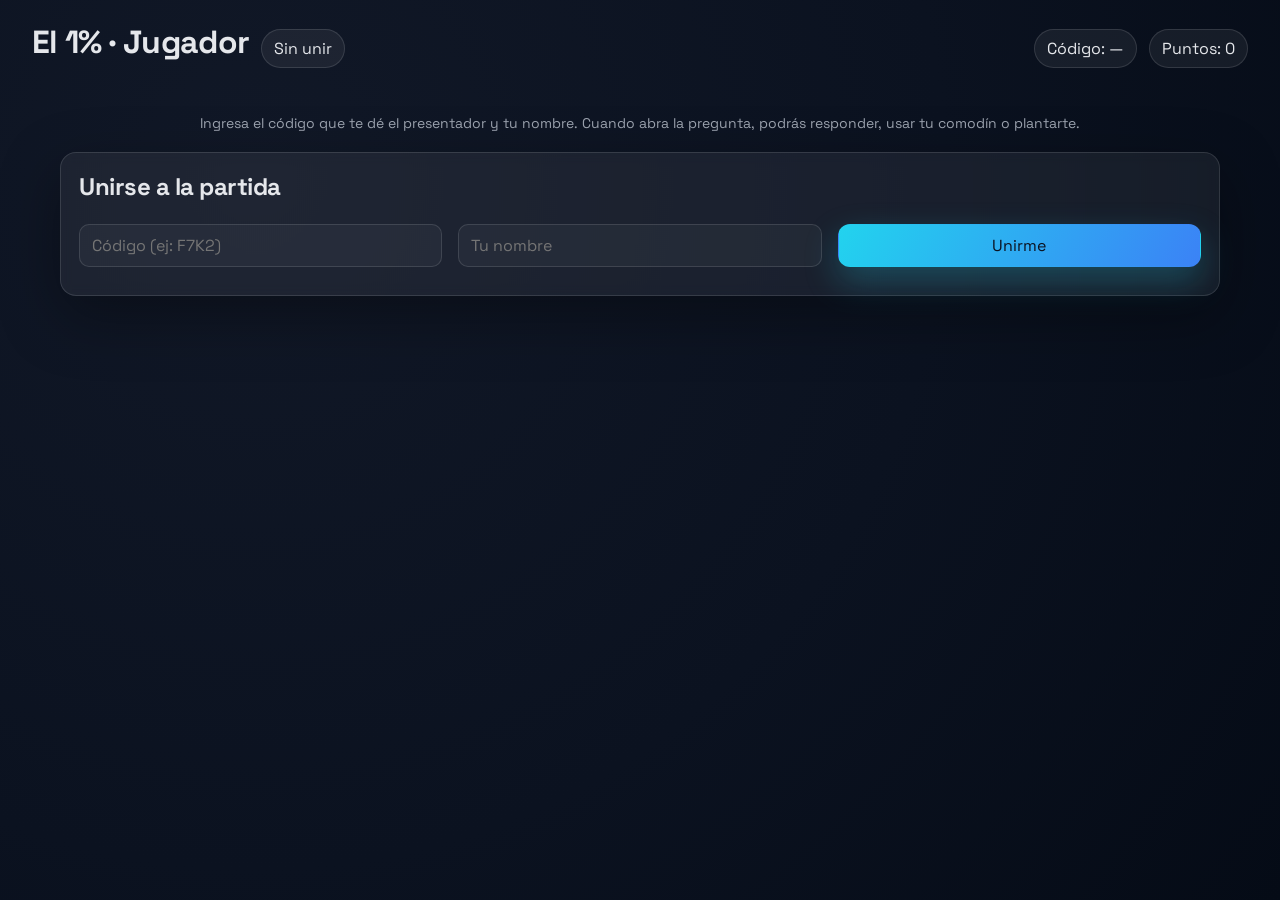
==== static/index.html @ 47c77f82 "Permite apuntar el % que suele acertar cada pregunta Nuevo campo usual_correct_percentage editable e" ====
<!DOCTYPE html>
<html lang="es">
<head>
  <meta charset="UTF-8">
  <meta name="viewport" content="width=device-width, initial-scale=1.0">
  <title>El 1% · Jugador</title>
  <link rel="preconnect" href="https://fonts.googleapis.com">
  <link rel="preconnect" href="https://fonts.gstatic.com" crossorigin>
  <link href="https://fonts.googleapis.com/css2?family=Space+Grotesk:wght@400;500;600;700&display=swap" rel="stylesheet">
  <link rel="stylesheet" href="/static/styles.css">
</head>
<body>
  <div id="overlay" class="overlay">
    <div class="overlay-content" id="overlayContent">
      <span class="icon" id="overlayIcon">✔</span>
      <h2 id="overlayTitle">Respuesta enviada</h2>
      <p id="overlaySub" class="hint" style="color:#cbd5e1;">Espera al final del tiempo</p>
    </div>
  </div>

  <header>
    <div class="flex">
      <h1>El 1% · Jugador</h1>
      <span class="pill" id="playerBadge">Sin unir</span>
    </div>
    <div class="flex">
      <span class="pill" id="codeBadge">Código: —</span>
      <span class="pill" id="scoreBadge">Puntos: 0</span>
      <button class="btn secondary" id="resetBtn" style="display:none;">Salir</button>
    </div>
  </header>

  <main class="layout">
    <div class="hero">
      <p class="hint">Ingresa el código que te dé el presentador y tu nombre. Cuando abra la pregunta, podrás responder, usar tu comodín o plantarte.</p>
    </div>

    <section id="joinSection" class="card">
      <div class="section-title">
        <h2>Unirse a la partida</h2>
      </div>
      <form id="joinForm" class="grid two">
        <input id="codeInput" class="input" placeholder="Código (ej: F7K2)" maxlength="8" required>
        <input id="nameInput" class="input" placeholder="Tu nombre" minlength="2" required>
        <button type="submit" class="btn">Unirme</button>
      </form>
      <div id="rosterSection" style="display:none;">
        <p class="hint">Elige tu nombre de la lista:</p>
        <input id="rosterSearchInput" class="input" placeholder="Busca tu nombre...">
        <div id="rosterList" style="max-height:260px; overflow-y:auto; display:grid; gap:8px; margin-top:10px;"></div>
      </div>
      <p class="hint" id="joinHint"></p>
    </section>

    <section id="gameSection" class="grid two" style="display:none;">
      <div class="card question" id="questionCard">
        <div class="section-title">
          <h2 id="questionTitle">Esperando pregunta…</h2>
          <div class="flex" style="gap:8px;">
            <button id="jokerBtn" class="btn secondary" style="padding:8px 12px;">Usar comodín</button>
            <span class="badge" id="phaseBadge">LOBBY</span>
          </div>
        </div>
        <div class="timer-bar" style="display:none;" id="timerBar">
          <div class="timer-fill" id="timerFill"></div>
        </div>
        <img id="questionImage" class="question-image-large" alt="" style="display:none;">
        <p id="questionText" class="hint">El presentador abrirá la siguiente pregunta.</p>
        <p id="usualCorrectHint" class="hint" style="display:none;"></p>
        <div id="optionsContainer" class="options-grid tight"></div>
        <div id="freeTextContainer" style="display:none; gap:10px;" class="form-row">
          <input id="freeTextInput" class="input" placeholder="Escribe tu respuesta">
          <button class="btn" type="button" id="sendTextBtn">Enviar</button>
        </div>
        <div class="status-row">
          <span class="badge" id="aliveBadge">Estado: —</span>
          <span class="badge" id="answerBadge">Respuesta: —</span>
        </div>
      </div>

      <div class="card">
        <div class="section-title">
          <h3>Acciones</h3>
        </div>
        <div class="grid" style="gap:10px;">
          <div class="form-row">
            <button class="btn secondary" id="cashoutKeepBtn" type="button">Plantarse (mantener)</button>
            <button class="btn secondary" id="cashoutBoostBtn" type="button">Plantarse x1.5</button>
          </div>
          <p class="hint" id="actionHint">Solo se puede responder cuando la pregunta está abierta.</p>
        </div>
      </div>
    </section>
  </main>

  <script>
    const overlay = document.getElementById('overlay');
    const overlayIcon = document.getElementById('overlayIcon');
    const overlayTitle = document.getElementById('overlayTitle');
    const overlaySub = document.getElementById('overlaySub');
    const joinForm = document.getElementById('joinForm');
    const joinSection = document.getElementById('joinSection');
    const gameSection = document.getElementById('gameSection');
    const questionTitle = document.getElementById('questionTitle');
    const questionText = document.getElementById('questionText');
    const usualCorrectHint = document.getElementById('usualCorrectHint');
    const questionImage = document.getElementById('questionImage');
    const optionsContainer = document.getElementById('optionsContainer');
    const freeTextContainer = document.getElementById('freeTextContainer');
    const freeTextInput = document.getElementById('freeTextInput');
    const sendTextBtn = document.getElementById('sendTextBtn');
    const phaseBadge = document.getElementById('phaseBadge');
    const aliveBadge = document.getElementById('aliveBadge');
    const answerBadge = document.getElementById('answerBadge');
    const codeBadge = document.getElementById('codeBadge');
    const scoreBadge = document.getElementById('scoreBadge');
    const playerBadge = document.getElementById('playerBadge');
    const jokerBtn = document.getElementById('jokerBtn');
    const joinHint = document.getElementById('joinHint');
    const actionHint = document.getElementById('actionHint');
    const timerBar = document.getElementById('timerBar');
    const timerFill = document.getElementById('timerFill');
    const resetBtn = document.getElementById('resetBtn');
    const questionCard = document.getElementById('questionCard');
    const cashoutKeepBtn = document.getElementById('cashoutKeepBtn');
    const cashoutBoostBtn = document.getElementById('cashoutBoostBtn');
    const codeInput = document.getElementById('codeInput');
    const nameInput = document.getElementById('nameInput');
    const rosterSection = document.getElementById('rosterSection');
    const rosterSearchInput = document.getElementById('rosterSearchInput');
    const rosterList = document.getElementById('rosterList');

    const urlParams = new URLSearchParams(window.location.search);
    const initialCodeParam = (urlParams.get('code') || '').toUpperCase();
    const initialNameParam = urlParams.get('name') || '';
    const initialRefParam = urlParams.get('ref') || '';

    const storage = {
      get() {
        return {
          gameId: localStorage.getItem('player_game_id'),
          playerToken: localStorage.getItem('player_token'),
          playerName: localStorage.getItem('player_name'),
          code: localStorage.getItem('player_code'),
        };
      },
      set({ gameId, playerToken, playerName, code }) {
        localStorage.setItem('player_game_id', gameId);
        localStorage.setItem('player_token', playerToken);
        localStorage.setItem('player_name', playerName);
        localStorage.setItem('player_code', code);
      },
      clear() {
        ['player_game_id', 'player_token', 'player_name', 'player_code'].forEach(k => localStorage.removeItem(k));
      }
    };

    let pollInterval = null;
    let lastState = null;
    let currentQuestionId = null;
    let freeTextDraft = '';
    let timerInterval = null;
    let timerEndsAt = null;
    let timerTotal = null;
    let autoSubmittedFor = null;
    let autoSubmitTimeout = null;

    function setStatus(text, color) {
      playerBadge.textContent = text;
      if (color) {
        playerBadge.style.background = color;
      }
    }

    function showOverlay(type, title, sub) {
      overlay.className = `overlay visible ${type}`;
      overlayIcon.textContent = type === 'danger' ? '✖' : '✔';
      overlayTitle.textContent = title;
      overlaySub.textContent = sub || '';
    }

    function hideOverlay() {
      overlay.className = 'overlay';
    }

    function showJoinForm() {
      joinSection.style.display = 'block';
      gameSection.style.display = 'none';
      resetBtn.style.display = 'none';
      setStatus('Sin unir', '');
      codeBadge.textContent = 'Código: —';
    }

    function showGame() {
      joinSection.style.display = 'none';
      gameSection.style.display = 'grid';
      resetBtn.style.display = 'inline-flex';
    }

    async function joinGame(code, name, externalRef) {
      try {
        joinHint.textContent = 'Conectando...';
        const res = await fetch('/api/games/join', {
          method: 'POST',
          headers: { 'Content-Type': 'application/json' },
          body: JSON.stringify({ code, player_name: name, external_ref: externalRef || undefined }),
        });
        if (!res.ok) {
          const err = await res.json().catch(() => ({}));
          throw new Error(err.detail || 'No se pudo unir');
        }
        const data = await res.json();
        storage.set({ gameId: data.game_id, playerToken: data.player_token, playerName: name, code: data.code });
        codeBadge.textContent = `Código: ${data.code}`;
        setStatus(`Jugador: ${name}`, 'var(--panel-strong)');
        startPolling();
        showGame();
        joinHint.textContent = '';
      } catch (e) {
        joinHint.textContent = e.message;
      }
    }

    let currentRoster = [];

    function setRosterMode(enabled) {
      rosterSection.style.display = enabled ? 'block' : 'none';
      nameInput.style.display = enabled ? 'none' : '';
      nameInput.required = !enabled;
    }

    function renderRosterList(query) {
      const normalized = query.trim().toLowerCase();
      const filtered = currentRoster.filter((entry) => entry.name.toLowerCase().includes(normalized));
      rosterList.innerHTML = '';
      if (filtered.length === 0) {
        rosterList.innerHTML = '<p class="hint">Nadie coincide con esa búsqueda.</p>';
        return;
      }
      filtered.forEach((entry) => {
        const btn = document.createElement('button');
        btn.type = 'button';
        btn.className = 'btn secondary';
        btn.style.width = '100%';
        btn.style.textAlign = 'left';
        btn.textContent = entry.name;
        btn.addEventListener('click', () => {
          const code = codeInput.value.trim().toUpperCase();
          joinGame(code, entry.name, entry.id);
        });
        rosterList.appendChild(btn);
      });
    }

    async function fetchRosterForCode(code) {
      if (!code || code.length < 3) {
        setRosterMode(false);
        return;
      }
      try {
        const res = await fetch(`/api/games/by-code/${encodeURIComponent(code)}/roster`);
        if (!res.ok) {
          setRosterMode(false);
          return;
        }
        const roster = await res.json();
        if (Array.isArray(roster) && roster.length > 0) {
          currentRoster = roster;
          setRosterMode(true);
          renderRosterList('');
        } else {
          setRosterMode(false);
        }
      } catch (_) {
        setRosterMode(false);
      }
    }

    rosterSearchInput?.addEventListener('input', (e) => renderRosterList(e.target.value));

    let rosterFetchTimeout = null;
    codeInput?.addEventListener('input', (e) => {
      const code = e.target.value.trim().toUpperCase();
      if (rosterFetchTimeout) clearTimeout(rosterFetchTimeout);
      rosterFetchTimeout = setTimeout(() => fetchRosterForCode(code), 400);
    });

    joinForm?.addEventListener('submit', (e) => {
      e.preventDefault();
      if (rosterSection.style.display === 'block') return; // se une pulsando su nombre en la lista
      const code = document.getElementById('codeInput').value.trim().toUpperCase();
      const name = document.getElementById('nameInput').value.trim();
      if (!code || !name) return;
      joinGame(code, name);
    });

    resetBtn.addEventListener('click', () => {
      const { gameId, playerToken } = storage.get();
      if (gameId && playerToken) {
        fetch(`/api/games/${gameId}/leave?player_token=${encodeURIComponent(playerToken)}`, { method: 'POST' }).catch(() => {});
      }
      storage.clear();
      lastState = null;
      currentQuestionId = null;
      freeTextDraft = '';
      if (pollInterval) clearInterval(pollInterval);
      showJoinForm();
      hideOverlay();
    });

    async function fetchState() {
      const { gameId, playerToken, playerName, code } = storage.get();
      if (!gameId || !playerToken) return;
      try {
        const res = await fetch(`/api/games/${gameId}/player/state?player_token=${encodeURIComponent(playerToken)}`);
        if (res.status === 401) {
          actionHint.textContent = 'Fuiste expulsado o tu sesión expiró. Vuelve a unirte.';
          storage.clear();
          showJoinForm();
          hideOverlay();
          return;
        }
        if (!res.ok) throw new Error('No se pudo actualizar estado');
        const state = await res.json();
        lastState = state;
        codeBadge.textContent = `Código: ${code || '—'}`;
        setStatus(`Jugador: ${playerName || '—'}`, 'var(--panel-strong)');
        renderState(state);
      } catch (e) {
        actionHint.textContent = e.message;
        questionCard.style.pointerEvents = 'auto';
        hideOverlay();
      }
    }

    function renderTimer(state) {
      if (timerInterval) clearInterval(timerInterval);
      timerInterval = null;
      timerEndsAt = null;
      timerTotal = null;
      if (autoSubmitTimeout) {
        clearTimeout(autoSubmitTimeout);
        autoSubmitTimeout = null;
      }

      const ms = state.answer_time_left_ms ?? 0;
      if (state.phase === 'answering' && ms > 0) {
        timerBar.style.display = 'block';
        timerTotal = state.current_question?.time_limit_seconds
          ? state.current_question.time_limit_seconds * 1000
          : ms;
        timerEndsAt = Date.now() + ms;
        // Programar autoenvío para preguntas de texto libre un poco antes de que termine
        if (
          state.current_question?.type === 'free_text' &&
          state.alive &&
          !state.has_answered &&
          state.can_answer
        ) {
          autoSubmitTimeout = setTimeout(() => {
            if (
              state.current_question &&
              autoSubmittedFor !== state.current_question.id &&
              state.alive &&
              !state.has_answered
            ) {
              autoSubmittedFor = state.current_question.id;
              submitAnswer(state.current_question.id, null, freeTextInput.value);
            }
          }, Math.max(0, ms - 100));
        }
        const update = () => {
          const remaining = Math.max(0, timerEndsAt - Date.now());
          const pct = Math.max(0, Math.min(100, (remaining / timerTotal) * 100));
          timerFill.style.width = pct + '%';
          if (
            remaining <= 0 &&
            timerInterval &&
            state.current_question?.type === 'free_text' &&
            state.alive &&
            !state.has_answered &&
            autoSubmittedFor !== state.current_question.id
          ) {
            autoSubmittedFor = state.current_question.id;
            submitAnswer(state.current_question.id, null, freeTextInput.value);
            clearInterval(timerInterval);
          }
          if (remaining <= 0 && timerInterval) clearInterval(timerInterval);
        };
        update();
        timerInterval = setInterval(update, 150);
      } else {
        timerBar.style.display = 'none';
      }
    }

    function renderState(state) {
      phaseBadge.textContent = state.phase.toUpperCase();
      scoreBadge.textContent = `Puntos: ${Math.round(state.score)}`;
      const aliveText = state.status === 'cashed_out'
        ? 'Plantado'
        : state.alive
        ? 'Sigues en juego'
        : 'Eliminado';
      aliveBadge.textContent = `Estado: ${aliveText}`;
      aliveBadge.className = 'badge ' + (state.status === 'cashed_out' ? 'success' : state.alive ? 'success' : 'danger');

      answerBadge.textContent = state.has_answered ? 'Respuesta enviada' : 'Sin responder';
      answerBadge.className = 'badge ' + (state.has_answered ? 'success' : '');

      renderTimer(state);

      const isCashOut = state.status === 'cashed_out';
      const cashoutKeepOpen = state.can_cashout_keep && state.status === 'alive';
      const cashoutBoostOpen = state.can_cashout_boost && state.status === 'alive';
      const cashoutWindowOpen = (cashoutKeepOpen || cashoutBoostOpen) && state.status === 'alive';

      if (state.phase === 'intermission') {
        currentQuestionId = null;
        questionTitle.textContent = 'Resumen de la ronda';
        questionText.textContent = '';
        usualCorrectHint.style.display = 'none';
        questionImage.style.display = 'none';
        optionsContainer.innerHTML = `
          <div class="stat-big">
            <div class="stat-big-number">${state.intermission_eliminated_count ?? 0}</div>
            <div class="stat-big-label">eliminados en esta ronda</div>
          </div>
        `;
        freeTextContainer.style.display = 'none';
        jokerBtn.disabled = true;
        questionCard.style.pointerEvents = 'auto';
        hideOverlay();
        actionHint.textContent = `Quedan ${state.intermission_alive_count ?? '—'} en juego. Espera a que el presentador abra la siguiente pregunta.`;
        return;
      }

      if (!state.current_question || cashoutWindowOpen) {
        questionTitle.textContent = cashoutWindowOpen ? '¿Te plantas?' : 'Esperando pregunta...';
        questionText.textContent = cashoutWindowOpen
          ? 'Plantarse está abierto. Elige si mantienes o x1.5 tus puntos.'
          : 'El presentador aún no ha abierto la ronda.';
        optionsContainer.innerHTML = '';
        usualCorrectHint.style.display = 'none';
        questionImage.style.display = 'none';
        freeTextContainer.style.display = 'none';
        jokerBtn.disabled = true;
        questionCard.style.pointerEvents = 'auto';
        if (cashoutWindowOpen) {
          hideOverlay();
          actionHint.textContent = 'Plantarse disponible. Selecciona mantener o x1.5.';
        } else {
          hideOverlay();
        }
        return;
      }

      const q = state.current_question;
      const isNewQuestion = q.id !== currentQuestionId;
      if (isNewQuestion) {
        currentQuestionId = q.id;
        freeTextDraft = '';
        autoSubmittedFor = null;
      }
      questionTitle.textContent = `Pregunta ${q.order}`;
      questionText.textContent = q.text;
      if (q.usual_correct_percentage != null) {
        usualCorrectHint.textContent = `Normalmente la acierta el ${q.usual_correct_percentage}% de la gente.`;
        usualCorrectHint.style.display = 'block';
      } else {
        usualCorrectHint.style.display = 'none';
      }
      if (q.image) {
        questionImage.src = q.image;
        questionImage.alt = q.text;
        questionImage.style.display = 'block';
      } else {
        questionImage.style.display = 'none';
      }
      if (isNewQuestion) {
        // Al título/badges de la cabecera de la tarjeta les sobra tanto
        // espacio con la barra de tiempo que, si se hace scroll hasta el
        // borde de la tarjeta entera, la pregunta en sí (imagen + texto)
        // se queda fuera de la pantalla en móvil. Se espera un frame para
        // que el navegador ya haya colocado la imagen/texto nuevos antes
        // de medir dónde hacer scroll.
        requestAnimationFrame(() => {
          (q.image ? questionImage : questionText).scrollIntoView({
            behavior: 'smooth',
            block: 'start',
          });
        });
      }

      const canAnswerNow = state.can_answer && !state.has_answered && state.alive && !isCashOut && !cashoutWindowOpen;
      const canUseJoker = state.can_answer && state.joker_available && !state.has_answered && state.alive && !isCashOut && !cashoutWindowOpen;
      jokerBtn.disabled = !canUseJoker;
      cashoutKeepBtn.style.display = 'inline-flex';
      cashoutBoostBtn.style.display = 'inline-flex';
      cashoutKeepBtn.disabled = false;
      cashoutBoostBtn.disabled = false;

      if (q.type === 'single_choice' && q.options) {
        freeTextContainer.style.display = 'none';
        optionsContainer.innerHTML = '';
        q.options.forEach(opt => {
          const card = document.createElement('button');
          card.type = 'button';
          card.className = 'option-card';
          card.disabled = !canAnswerNow;
          card.innerHTML = `
            ${opt.image ? `<img src="${opt.image}" alt="${opt.text || opt.id}">` : ''}
            <div style="display:flex;justify-content:space-between;align-items:center;gap:8px;">
              <div>
                <strong>${(opt.text || '').replace(/</g,'&lt;')}</strong>
                <div class="hint">Opción ${opt.id.toUpperCase()}</div>
              </div>
              <span class="badge">${opt.id.toUpperCase()}</span>
            </div>
          `;
          card.addEventListener('click', () => submitAnswer(q.id, opt.id, null));
          optionsContainer.appendChild(card);
        });
      } else {
        optionsContainer.innerHTML = '';
        freeTextContainer.style.display = 'flex';
        if (q.numeric_answer) {
          freeTextInput.setAttribute('inputmode', 'numeric');
          freeTextInput.setAttribute('pattern', '[0-9]*');
          freeTextInput.placeholder = 'Escribe un número';
        } else {
          freeTextInput.setAttribute('inputmode', 'text');
          freeTextInput.removeAttribute('pattern');
          freeTextInput.placeholder = 'Escribe tu respuesta';
        }
        if (isNewQuestion) {
          freeTextInput.value = '';
          freeTextDraft = '';
        } else if (freeTextDraft !== undefined && freeTextInput.value !== freeTextDraft) {
          freeTextInput.value = freeTextDraft;
        }
        freeTextInput.disabled = !canAnswerNow;
        sendTextBtn.disabled = !canAnswerNow;
        sendTextBtn.onclick = () => submitAnswer(q.id, null, freeTextInput.value);
      }

      if (!state.can_answer) {
        actionHint.textContent = 'Ventana cerrada. Espera la siguiente pregunta.';
      } else if (state.has_answered) {
        actionHint.textContent = 'Respuesta enviada. Espera resultados.';
      } else {
        actionHint.textContent = 'Pregunta abierta. Elige opción o usa tu comodín.';
      }

      if (state.status === 'cashed_out') {
        questionCard.style.pointerEvents = 'none';
        showOverlay('success', 'Te has plantado', `Puntos finales: ${Math.round(state.score)}`);
      } else if (!state.alive) {
        questionCard.style.pointerEvents = 'none';
        showOverlay('danger', 'Respuesta incorrecta', `Has sido eliminado. Puntos: ${Math.round(state.score)}`);
      } else if (state.phase === 'answering' && state.has_answered) {
        questionCard.style.pointerEvents = 'none';
        showOverlay('info', 'Respuesta enviada', 'Espera a que acabe el tiempo');
      } else if (state.phase === 'results') {
        questionCard.style.pointerEvents = 'none';
        if (state.alive) {
          const msg =
            state.last_answer_correct === true
              ? 'Has acertado'
              : state.last_answer_correct === null || state.last_answer_correct === undefined
              ? 'Comodín usado, sigues vivo'
              : 'Sigues vivo';
          showOverlay('success', '¡Sigues en juego!', msg);
        } else {
          showOverlay('danger', 'Respuesta incorrecta', `Has sido eliminado. Puntos: ${Math.round(state.score)}`);
        }
      } else {
        questionCard.style.pointerEvents = 'auto';
        hideOverlay();
      }
    }

    async function submitAnswer(questionId, optionId, text) {
      const { gameId, playerToken } = storage.get();
      if (!gameId || !playerToken) return;
      try {
        const res = await fetch(`/api/games/${gameId}/answer`, {
          method: 'POST',
          headers: { 'Content-Type': 'application/json' },
          body: JSON.stringify({
            player_token: playerToken,
            question_id: questionId,
            selected_option_id: optionId,
            text_answer: text,
          }),
        });
        if (!res.ok) {
          const err = await res.json().catch(() => ({}));
          throw new Error(err.detail || 'No se pudo enviar la respuesta');
        }
        freeTextDraft = '';
        fetchState();
      } catch (e) {
        actionHint.textContent = e.message;
      }
    }

    async function useJoker() {
      const { gameId, playerToken } = storage.get();
      if (!gameId || !playerToken || !lastState?.current_question) return;
      try {
        const res = await fetch(`/api/games/${gameId}/joker`, {
          method: 'POST',
          headers: { 'Content-Type': 'application/json' },
          body: JSON.stringify({
            player_token: playerToken,
            question_id: lastState.current_question.id,
          }),
        });
        if (!res.ok) {
          const err = await res.json().catch(() => ({}));
          throw new Error(err.detail || 'No se pudo usar el comodín');
        }
        fetchState();
      } catch (e) {
        actionHint.textContent = e.message;
      }
    }

    jokerBtn.addEventListener('click', useJoker);
    cashoutKeepBtn.addEventListener('click', () => cashOut(1, lastState));
    cashoutBoostBtn.addEventListener('click', () => cashOut(1.5, lastState));
    freeTextInput.addEventListener('input', (e) => {
      if (lastState?.current_question?.numeric_answer) {
        const digitsOnly = e.target.value.replace(/[^0-9]/g, '');
        if (digitsOnly !== e.target.value) e.target.value = digitsOnly;
      }
      freeTextDraft = e.target.value;
    });

    async function cashOut(multiplier, state) {
      const { gameId, playerToken } = storage.get();
      if (!gameId || !playerToken) return;
      const canKeep = state?.can_cashout_keep && state?.status === 'alive';
      const canBoost = state?.can_cashout_boost && state?.status === 'alive';
      if ((multiplier === 1 && !canKeep) || (multiplier > 1 && !canBoost)) {
        actionHint.textContent = 'No puedes plantarte en este momento';
        return;
      }
      try {
        const res = await fetch(`/api/games/${gameId}/cashout`, {
          method: 'POST',
          headers: { 'Content-Type': 'application/json' },
          body: JSON.stringify({ player_token: playerToken, multiplier }),
        });
        if (!res.ok) {
          const err = await res.json().catch(() => ({}));
          throw new Error(err.detail || 'No se pudo plantar');
        }
        await fetchState();
      } catch (e) {
        actionHint.textContent = e.message;
      }
    }

    function startPolling() {
      if (pollInterval) clearInterval(pollInterval);
      fetchState();
      pollInterval = setInterval(fetchState, 900);
    }

    // Refrescar al volver al foco (por ejemplo, cuando el presentador abre plantarse)
    document.addEventListener('visibilitychange', () => {
      if (!document.hidden) {
        fetchState();
      }
    });

    // Auto-rejoin if data exists
    const saved = storage.get();
    if (saved.gameId && saved.playerToken) {
      codeBadge.textContent = `Código: ${saved.code || '—'}`;
      setStatus(`Jugador: ${saved.playerName || '—'}`, 'var(--panel-strong)');
      showGame();
      startPolling();
    } else if (initialCodeParam && initialNameParam && initialRefParam) {
      // Enlace directo desde el hub de la competición: entra automáticamente
      // sin que el invitado tenga que teclear nada.
      document.getElementById('codeInput').value = initialCodeParam;
      document.getElementById('nameInput').value = initialNameParam;
      joinGame(initialCodeParam, initialNameParam, initialRefParam);
    } else {
      if (initialCodeParam) {
        document.getElementById('codeInput').value = initialCodeParam;
        fetchRosterForCode(initialCodeParam);
      }
      showJoinForm();
    }
  </script>
</body>
</html>
---- static/styles.css ----
:root {
  --bg: radial-gradient(circle at 20% 20%, #111827, #0b1220 55%, #050b16 100%);
  --panel: rgba(255, 255, 255, 0.06);
  --panel-strong: rgba(255, 255, 255, 0.12);
  --text: #e5e7eb;
  --muted: #9ca3af;
  --accent: #22d3ee;
  --accent-2: #f59e0b;
  --danger: #ef4444;
  --success: #22c55e;
  --shadow: 0 20px 60px rgba(0, 0, 0, 0.35);
  --radius: 16px;
  font-family: "Space Grotesk", "Manrope", system-ui, -apple-system, sans-serif;
}

*,
*::before,
*::after {
  box-sizing: border-box;
}

body {
  margin: 0;
  min-height: 100vh;
  color: var(--text);
  background: var(--bg);
  background-attachment: fixed;
}

a {
  color: var(--accent);
}

h1,
h2,
h3 {
  margin: 0 0 12px 0;
  letter-spacing: -0.02em;
}

p {
  margin: 0 0 10px 0;
  color: var(--muted);
}

button,
input,
select,
textarea {
  font: inherit;
}

header {
  padding: 22px 32px 10px;
  display: flex;
  align-items: center;
  justify-content: space-between;
  gap: 18px;
}

.pill {
  display: inline-flex;
  align-items: center;
  gap: 8px;
  padding: 8px 12px;
  background: var(--panel);
  border: 1px solid var(--panel-strong);
  border-radius: 999px;
  color: var(--text);
}

.layout {
  max-width: 1200px;
  margin: 0 auto;
  padding: 0 20px 40px;
}

.grid {
  display: grid;
  gap: 16px;
}

.grid.two {
  grid-template-columns: repeat(auto-fit, minmax(280px, 1fr));
}

.card {
  background: var(--panel);
  border: 1px solid var(--panel-strong);
  border-radius: var(--radius);
  padding: 18px;
  box-shadow: var(--shadow);
  backdrop-filter: blur(6px);
}

.card strong {
  color: #fff;
}

.section-title {
  display: flex;
  align-items: center;
  justify-content: space-between;
  gap: 10px;
  margin-bottom: 10px;
}

.form-row {
  display: flex;
  gap: 10px;
  flex-wrap: wrap;
  align-items: center;
}

.input {
  padding: 10px 12px;
  border-radius: 10px;
  border: 1px solid var(--panel-strong);
  background: rgba(255, 255, 255, 0.04);
  color: var(--text);
  min-width: 0;
}

.input:focus {
  outline: 2px solid var(--accent);
  border-color: var(--accent);
}

.btn {
  padding: 10px 14px;
  border-radius: 12px;
  border: 1px solid transparent;
  cursor: pointer;
  color: #0b1220;
  background: linear-gradient(120deg, var(--accent), #3b82f6);
  transition: transform 0.08s ease, box-shadow 0.12s ease, opacity 0.1s ease;
  box-shadow: 0 14px 34px rgba(34, 211, 238, 0.25);
}

.btn.secondary {
  background: none;
  color: var(--text);
  border-color: var(--panel-strong);
  box-shadow: none;
}

.btn.danger {
  background: linear-gradient(120deg, #ef4444, #f97316);
  color: #0b1220;
}

.btn:disabled {
  opacity: 0.6;
  cursor: not-allowed;
  transform: none;
  box-shadow: none;
}

.btn:not(:disabled):active {
  transform: translateY(1px);
}

.question {
  display: grid;
  gap: 12px;
}

.question img {
  width: 100%;
  border-radius: 12px;
  border: 1px solid var(--panel-strong);
  background: #0f172a;
}

.options-grid {
  display: grid;
  gap: 12px;
  grid-template-columns: repeat(auto-fit, minmax(180px, 1fr));
}

.options-grid.tight {
  grid-template-columns: repeat(auto-fit, minmax(140px, 1fr));
}

.option-card {
  border-radius: 12px;
  border: 1px solid var(--panel-strong);
  background: rgba(255, 255, 255, 0.04);
  padding: 10px;
  display: grid;
  gap: 8px;
  cursor: pointer;
  transition: transform 0.12s ease, border-color 0.12s ease, background 0.12s ease;
}

.option-card:hover {
  transform: translateY(-1px);
  border-color: var(--accent);
}

.option-card.selected {
  border-color: var(--accent);
  background: rgba(34, 211, 238, 0.08);
}

.option-card img {
  width: 100%;
  aspect-ratio: 1/1;
  object-fit: cover;
  border-radius: 10px;
  border: 1px solid var(--panel-strong);
}

.status-row {
  display: flex;
  flex-wrap: wrap;
  gap: 10px;
  align-items: center;
}

.badge {
  display: inline-flex;
  align-items: center;
  gap: 6px;
  padding: 6px 10px;
  border-radius: 999px;
  border: 1px solid var(--panel-strong);
  background: rgba(255, 255, 255, 0.04);
  color: var(--text);
}

.badge.success {
  color: #0f172a;
  background: #34d399;
  border-color: #22c55e;
}

.badge.danger {
  color: #0f172a;
  background: #fb7185;
  border-color: #f43f5e;
}

.badge.info {
  color: #0f172a;
  background: #38bdf8;
  border-color: #0ea5e9;
}

.badge.cashout {
  color: #0f172a;
  background: #f59e0b;
  border-color: #d97706;
}

.table {
  width: 100%;
  border-collapse: collapse;
  color: var(--text);
}

.table th,
.table td {
  padding: 10px;
  border-bottom: 1px solid var(--panel-strong);
  text-align: left;
}

.table th {
  color: var(--muted);
  font-weight: 600;
}

.hint {
  color: var(--muted);
  font-size: 14px;
}

.hero {
  text-align: center;
  padding: 30px 0 10px;
}

.question-image-large {
  max-height: 380px;
  object-fit: contain;
}

.flex {
  display: flex;
  gap: 12px;
  align-items: center;
  flex-wrap: wrap;
}

.timer-bar {
  position: relative;
  height: 8px;
  background: var(--panel-strong);
  border-radius: 999px;
  overflow: hidden;
}

.timer-bar-big {
  height: 14px;
}

.timer-fill {
  position: absolute;
  inset: 0;
  background: linear-gradient(90deg, #22d3ee, #3b82f6);
  width: 100%;
  transform-origin: left;
  transition: width 0.25s linear;
}

.timer-big {
  font-size: 26px;
  font-weight: 700;
}

.overlay {
  position: fixed;
  inset: 0;
  background: rgba(0, 0, 0, 0.78);
  display: none;
  align-items: center;
  justify-content: center;
  z-index: 10;
  color: #e5e7eb;
  text-align: center;
  padding: 20px;
}

.overlay.visible {
  display: flex;
}

.overlay-content {
  background: rgba(255, 255, 255, 0.06);
  border: 1px solid var(--panel-strong);
  padding: 30px 24px;
  border-radius: 16px;
  box-shadow: var(--shadow);
}

.overlay .icon {
  font-size: 64px;
  display: block;
  margin-bottom: 12px;
}

.stat-big {
  display: flex;
  flex-direction: column;
  align-items: center;
  justify-content: center;
  min-height: 56vh;
  text-align: center;
  padding: 24px 0;
}

.stat-big .stat-big-number {
  font-size: clamp(140px, 38vw, 440px);
  font-weight: 800;
  line-height: 1;
  color: #ef4444;
}

.stat-big .stat-big-label {
  color: var(--muted);
  font-size: clamp(18px, 3vw, 30px);
  margin-top: 16px;
  text-transform: uppercase;
  letter-spacing: 0.05em;
}

.overlay.success .icon {
  color: #22c55e;
}

.overlay.danger .icon {
  color: #ef4444;
}

.overlay.info .icon {
  color: #22d3ee;
}

@media (max-width: 720px) {
  header {
    flex-direction: column;
    align-items: flex-start;
  }

  .options-grid {
    grid-template-columns: repeat(2, minmax(0, 1fr));
    gap: 10px;
  }

  .option-card {
    padding: 8px;
  }

  .question-image-large {
    max-height: 260px;
  }
}
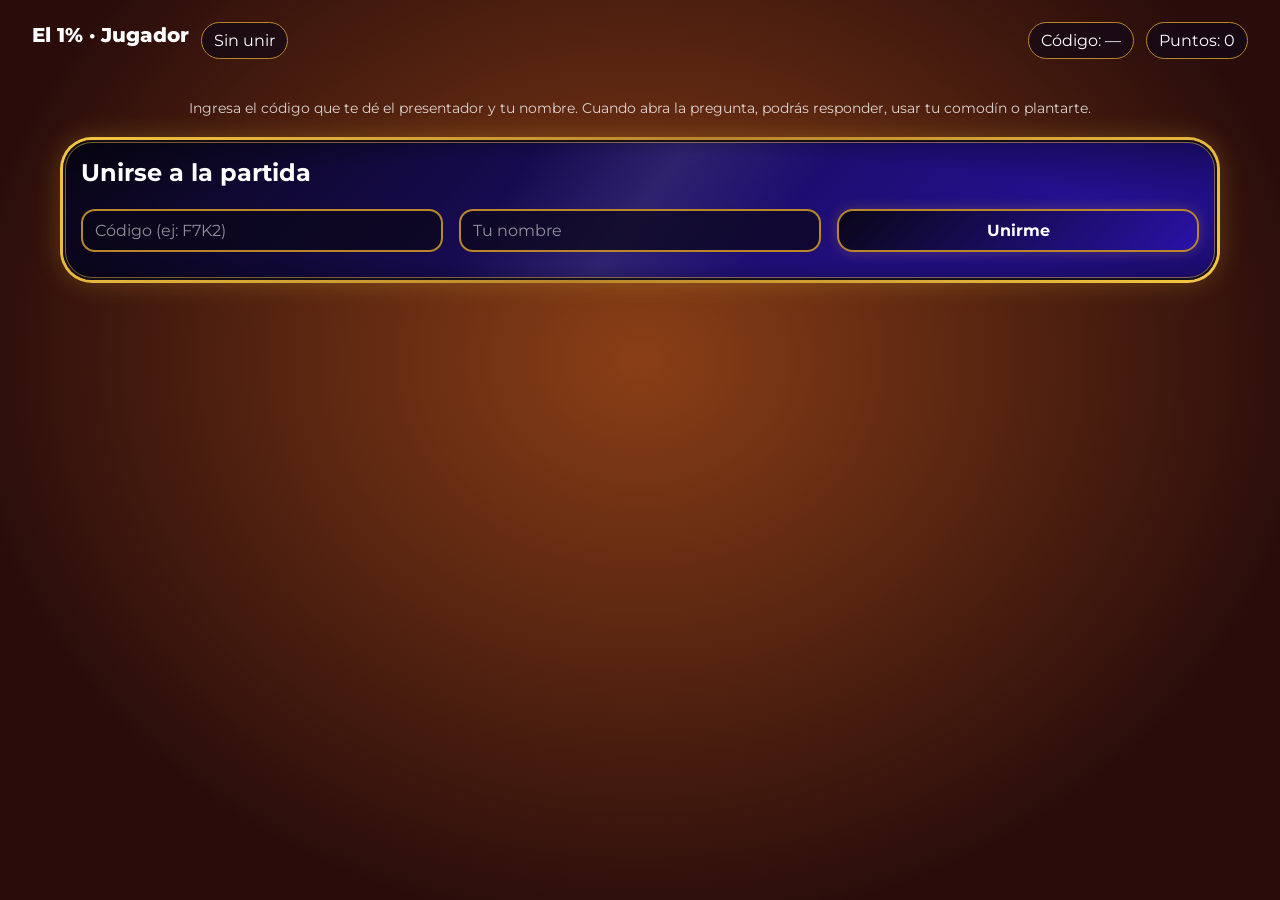
==== commit 9600df74: "Estética de "El 1%" para el móvil del jugador y la pantalla grande Nueva hoja theme-1porciento.css (" ====
--- a/static/index.html
+++ b/static/index.html
@@ -6,10 +6,11 @@
   <title>El 1% · Jugador</title>
   <link rel="preconnect" href="https://fonts.googleapis.com">
   <link rel="preconnect" href="https://fonts.gstatic.com" crossorigin>
-  <link href="https://fonts.googleapis.com/css2?family=Space+Grotesk:wght@400;500;600;700&display=swap" rel="stylesheet">
+  <link href="https://fonts.googleapis.com/css2?family=Montserrat:wght@500;600;700;800&display=swap" rel="stylesheet">
   <link rel="stylesheet" href="/static/styles.css">
+  <link rel="stylesheet" href="/static/theme-1porciento.css">
 </head>
-<body>
+<body class="theme-1p">
   <div id="overlay" class="overlay">
     <div class="overlay-content" id="overlayContent">
       <span class="icon" id="overlayIcon">✔</span>
@@ -53,20 +54,21 @@
     </section>
 
     <section id="gameSection" class="grid two" style="display:none;">
-      <div class="card question" id="questionCard">
-        <div class="section-title">
-          <h2 id="questionTitle">Esperando pregunta…</h2>
-          <div class="flex" style="gap:8px;">
-            <button id="jokerBtn" class="btn secondary" style="padding:8px 12px;">Usar comodín</button>
-            <span class="badge" id="phaseBadge">LOBBY</span>
+      <div class="question-stage" id="questionCard">
+        <div class="stage-top">
+          <div class="timer-medal" style="display:none;" id="timerBar">
+            <div class="timer-fill" id="timerFill"></div>
+            <div class="timer-medal-label"><span>1%</span></div>
           </div>
+          <button id="jokerBtn" class="btn secondary" style="padding:8px 12px;">Usar comodín</button>
+          <span class="badge" id="phaseBadge">LOBBY</span>
         </div>
-        <div class="timer-bar" style="display:none;" id="timerBar">
-          <div class="timer-fill" id="timerFill"></div>
+        <div class="panel question-panel">
+          <h2 id="questionTitle" class="question-label">Esperando pregunta…</h2>
+          <p id="questionText" class="hint">El presentador abrirá la siguiente pregunta.</p>
+          <p id="usualCorrectHint" class="hint" style="display:none;"></p>
         </div>
         <img id="questionImage" class="question-image-large" alt="" style="display:none;">
-        <p id="questionText" class="hint">El presentador abrirá la siguiente pregunta.</p>
-        <p id="usualCorrectHint" class="hint" style="display:none;"></p>
         <div id="optionsContainer" class="options-grid tight"></div>
         <div id="freeTextContainer" style="display:none; gap:10px;" class="form-row">
           <input id="freeTextInput" class="input" placeholder="Escribe tu respuesta">
@@ -88,11 +90,13 @@
             <button class="btn secondary" id="cashoutBoostBtn" type="button">Plantarse x1.5</button>
           </div>
           <p class="hint" id="actionHint">Solo se puede responder cuando la pregunta está abierta.</p>
+          <p class="hint" id="preloadHint" style="display:none;"></p>
         </div>
       </div>
     </section>
   </main>
 
+  <script src="/static/image-preload.js"></script>
   <script>
     const overlay = document.getElementById('overlay');
     const overlayIcon = document.getElementById('overlayIcon');
@@ -184,6 +188,7 @@
     }
 
     function showJoinForm() {
+      delete document.body.dataset.phase;
       joinSection.style.display = 'block';
       gameSection.style.display = 'none';
       resetBtn.style.display = 'none';
@@ -195,6 +200,13 @@
       joinSection.style.display = 'none';
       gameSection.style.display = 'grid';
       resetBtn.style.display = 'inline-flex';
+      const preloadHint = document.getElementById('preloadHint');
+      ImagePreloader.preloadAll((done, total) => {
+        if (!total) return;
+        preloadHint.style.display = 'block';
+        preloadHint.textContent =
+          done < total ? `Descargando imágenes del juego… ${done}/${total}` : 'Imágenes del juego listas ✔';
+      });
     }
 
     async function joinGame(code, name, externalRef) {
@@ -373,6 +385,7 @@
           const remaining = Math.max(0, timerEndsAt - Date.now());
           const pct = Math.max(0, Math.min(100, (remaining / timerTotal) * 100));
           timerFill.style.width = pct + '%';
+          timerBar.style.setProperty('--pct', pct);
           if (
             remaining <= 0 &&
             timerInterval &&
@@ -395,6 +408,7 @@
     }
 
     function renderState(state) {
+      document.body.dataset.phase = state.phase;
       phaseBadge.textContent = state.phase.toUpperCase();
       scoreBadge.textContent = `Puntos: ${Math.round(state.score)}`;
       const aliveText = state.status === 'cashed_out'
@@ -471,7 +485,7 @@
         usualCorrectHint.style.display = 'none';
       }
       if (q.image) {
-        questionImage.src = q.image;
+        questionImage.src = ImagePreloader.src(q.image);
         questionImage.alt = q.text;
         questionImage.style.display = 'block';
       } else {
@@ -507,16 +521,12 @@
           const card = document.createElement('button');
           card.type = 'button';
           card.className = 'option-card';
+          if (state.has_answered && state.last_answer === opt.id) card.classList.add('selected');
           card.disabled = !canAnswerNow;
           card.innerHTML = `
-            ${opt.image ? `<img src="${opt.image}" alt="${opt.text || opt.id}">` : ''}
-            <div style="display:flex;justify-content:space-between;align-items:center;gap:8px;">
-              <div>
-                <strong>${(opt.text || '').replace(/</g,'&lt;')}</strong>
-                <div class="hint">Opción ${opt.id.toUpperCase()}</div>
-              </div>
-              <span class="badge">${opt.id.toUpperCase()}</span>
-            </div>
+            <span class="opt-letter">${opt.id.toUpperCase()}</span>
+            ${opt.image ? `<img src="${ImagePreloader.src(opt.image)}" alt="${opt.text || opt.id}">` : ''}
+            ${opt.text ? `<span class="opt-text">${opt.text.replace(/</g,'&lt;')}</span>` : ''}
           `;
           card.addEventListener('click', () => submitAnswer(q.id, opt.id, null));
           optionsContainer.appendChild(card);
--- a/static/theme-1porciento.css
+++ b/static/theme-1porciento.css
@@ -0,0 +1,530 @@
+/* Estética "El 1%" (Antena 3) para jugador y pantalla grande.
+   Solo capa visual: se carga después de styles.css y todo va bajo
+   body.theme-1p, así el admin y el presentador no cambian. */
+
+:root {
+  --bg-center: #8a3f16;
+  --bg-edge: #2a0d0b;
+  --light-streak: #ffb020;
+  --panel-indigo: #2a12a8;
+  --panel-dark: #0a0618;
+  --gold-light: #f5c842;
+  --gold-dark: #b8862b;
+  --text-1p: #ffffff;
+  --badge-letter: #14106b;
+  --stage-blue: #00a8ff;
+  --radius-1p: 32px;
+}
+
+/* ---------- Base ---------- */
+
+html:has(> body.theme-1p) {
+  background: var(--bg-edge);
+}
+
+body.theme-1p {
+  min-height: 100vh;
+  font-family: "Montserrat", "Gotham", system-ui, sans-serif;
+  color: var(--text-1p);
+  background: radial-gradient(ellipse at 50% 40vh, var(--bg-center) 0%, var(--bg-edge) 75vh) no-repeat var(--bg-edge);
+}
+
+.theme-1p header h1 {
+  font-size: 20px;
+  font-weight: 800;
+}
+
+/* Líneas de luz ámbar + filas de puntos grandes y brillantes en el centro */
+body.theme-1p::before,
+body.theme-1p::after {
+  content: "";
+  position: fixed;
+  inset: 0;
+  z-index: -1;
+  pointer-events: none;
+}
+
+body.theme-1p::before {
+  background:
+    radial-gradient(circle, rgba(255, 176, 32, 0.9) 0 2.4px, transparent 3.2px) 0 23px / 26px 47px,
+    repeating-linear-gradient(to bottom, transparent 0 46px, rgba(255, 176, 32, 0.18) 46px 47px);
+  -webkit-mask-image: radial-gradient(ellipse 60% 55% at 50% 50%, #000 0%, rgba(0, 0, 0, 0.35) 55%, transparent 85%);
+  mask-image: radial-gradient(ellipse 60% 55% at 50% 50%, #000 0%, rgba(0, 0, 0, 0.35) 55%, transparent 85%);
+}
+
+body.theme-1p::after {
+  background: radial-gradient(circle, rgba(255, 176, 32, 0.4) 0 1px, transparent 1.6px) 0 23px / 18px 47px;
+  -webkit-mask-image: radial-gradient(ellipse at 50% 50%, transparent 30%, #000 80%);
+  mask-image: radial-gradient(ellipse at 50% 50%, transparent 30%, #000 80%);
+}
+
+.theme-1p h1,
+.theme-1p h2,
+.theme-1p h3,
+.theme-1p strong {
+  color: var(--text-1p);
+  letter-spacing: 0;
+}
+
+.theme-1p p,
+.theme-1p .hint {
+  color: rgba(255, 255, 255, 0.8);
+}
+
+.theme-1p a {
+  color: var(--text-1p);
+}
+
+/* ---------- Panel reutilizable ---------- */
+
+.theme-1p .panel,
+.theme-1p .card,
+.theme-1p .option-card,
+.theme-1p .question-image-large,
+.theme-1p .overlay-content {
+  position: relative;
+  color: var(--text-1p);
+  border: 3px solid transparent;
+  border-radius: var(--radius-1p);
+  background:
+    radial-gradient(ellipse at 50% 50%, transparent 55%, rgba(0, 0, 0, 0.45) 100%) padding-box,
+    linear-gradient(125deg, transparent 38%, rgba(255, 255, 255, 0.09) 50%, transparent 62%) padding-box,
+    linear-gradient(135deg, var(--panel-dark) 0%, var(--panel-indigo) 100%) padding-box,
+    linear-gradient(135deg, var(--gold-light), var(--gold-dark) 50%, var(--gold-light)) border-box;
+  box-shadow:
+    inset 0 0 0 2px rgba(10, 6, 24, 0.9),
+    inset 0 0 0 3px rgba(245, 200, 66, 0.45),
+    0 0 26px rgba(245, 200, 66, 0.22);
+  backdrop-filter: none;
+}
+
+/* ---------- Controles ---------- */
+
+.theme-1p .btn {
+  color: var(--text-1p);
+  font-weight: 700;
+  border: 2px solid var(--gold-dark);
+  border-radius: 16px;
+  background: linear-gradient(135deg, var(--panel-dark), var(--panel-indigo));
+  box-shadow: 0 0 14px rgba(245, 200, 66, 0.2);
+}
+
+.theme-1p .btn.secondary {
+  background: rgba(10, 6, 24, 0.55);
+  box-shadow: none;
+}
+
+.theme-1p .btn:not(:disabled):hover {
+  border-color: var(--gold-light);
+  box-shadow: 0 0 18px rgba(245, 200, 66, 0.4);
+}
+
+.theme-1p .input {
+  color: var(--text-1p);
+  background: rgba(10, 6, 24, 0.7);
+  border: 2px solid var(--gold-dark);
+  border-radius: 14px;
+}
+
+.theme-1p .input::placeholder {
+  color: rgba(255, 255, 255, 0.55);
+}
+
+.theme-1p .input:focus {
+  outline: none;
+  border-color: var(--gold-light);
+}
+
+.theme-1p .pill,
+.theme-1p .badge {
+  color: var(--text-1p);
+  background: rgba(10, 6, 24, 0.6);
+  border: 1px solid var(--gold-dark);
+}
+
+.theme-1p .badge.success { background: #0b6b47; }
+.theme-1p .badge.danger { background: #7a1c1c; }
+.theme-1p .badge.info { background: #0b4f78; }
+.theme-1p .badge.cashout { background: #6b4a0b; }
+.theme-1p .badge.success,
+.theme-1p .badge.danger,
+.theme-1p .badge.info,
+.theme-1p .badge.cashout {
+  color: var(--text-1p);
+  border-color: var(--gold-dark);
+}
+
+/* ---------- Pregunta ---------- */
+
+.theme-1p .question-panel {
+  width: 100%;
+  padding: clamp(16px, 2.4vw, 34px) clamp(18px, 3vw, 48px);
+  text-align: center;
+}
+
+.theme-1p .question-panel h2,
+.theme-1p .question-panel #questionText {
+  margin: 0;
+  color: var(--text-1p);
+  font-weight: 700;
+}
+
+.theme-1p .question-panel .question-label {
+  display: block;
+  margin-bottom: 6px;
+  font-size: clamp(12px, 1.2vw, 16px);
+  font-weight: 600;
+  text-transform: uppercase;
+  letter-spacing: 0.08em;
+  color: rgba(255, 255, 255, 0.7);
+}
+
+.theme-1p .question-panel #usualCorrectHint {
+  margin: 10px 0 0;
+  font-size: 14px;
+}
+
+/* Imágenes en su tamaño original (sin recortar ni ampliar), dentro del marco */
+.theme-1p .question-image-large {
+  display: block;
+  width: auto;
+  max-width: 100%;
+  height: auto;
+  max-height: none;
+  margin: 0 auto;
+  padding: 10px;
+  object-fit: contain;
+}
+
+.theme-1p .option-card img {
+  display: block;
+  width: auto;
+  max-width: 100%;
+  height: auto;
+  aspect-ratio: auto;
+  object-fit: contain;
+  margin: 0 auto;
+  border: none;
+  border-radius: 14px;
+  background: none;
+}
+
+/* ---------- Opciones ---------- */
+
+.theme-1p .options-grid {
+  position: relative;
+  display: grid;
+  grid-template-columns: repeat(2, minmax(0, 1fr));
+  gap: 18px 14px;
+  padding-top: 14px;
+}
+
+/* Resplandor dorado detrás de la cuadrícula */
+.theme-1p .options-grid:not(:empty)::before {
+  content: "";
+  position: absolute;
+  inset: -12% -6%;
+  z-index: -1;
+  background: radial-gradient(closest-side, rgba(245, 200, 66, 0.3), transparent);
+  pointer-events: none;
+}
+
+.theme-1p .option-card {
+  display: grid;
+  gap: 10px;
+  align-content: center;
+  justify-items: center;
+  min-height: clamp(64px, 9vw, 130px);
+  padding: clamp(14px, 1.8vw, 26px) clamp(16px, 2vw, 30px);
+  font: inherit;
+  text-align: center;
+  cursor: default;
+  transition: box-shadow 0.15s ease, filter 0.2s ease, opacity 0.2s ease;
+}
+
+button.option-card:not(:disabled) {
+  cursor: pointer;
+}
+
+.theme-1p .option-card .opt-text {
+  color: var(--text-1p);
+  font-weight: 700;
+  text-transform: uppercase;
+  line-height: 1.15;
+}
+
+.theme-1p .option-card .opt-letter {
+  position: absolute;
+  top: -14px;
+  left: -14px;
+  display: grid;
+  place-items: center;
+  width: clamp(34px, 3.4vw, 50px);
+  height: clamp(34px, 3.4vw, 50px);
+  border-radius: 10px;
+  background: linear-gradient(145deg, var(--gold-light), var(--gold-dark));
+  color: var(--badge-letter);
+  font-weight: 800;
+  font-size: clamp(17px, 1.8vw, 26px);
+  box-shadow: 0 0 10px rgba(245, 200, 66, 0.35);
+}
+
+/* Estados */
+.theme-1p button.option-card:not(:disabled):hover,
+.theme-1p .option-card.selected {
+  background:
+    radial-gradient(ellipse at 50% 50%, transparent 55%, rgba(0, 0, 0, 0.4) 100%) padding-box,
+    linear-gradient(125deg, transparent 38%, rgba(255, 255, 255, 0.12) 50%, transparent 62%) padding-box,
+    linear-gradient(135deg, var(--panel-dark) 0%, var(--panel-indigo) 100%) padding-box,
+    linear-gradient(135deg, #fff1b8, var(--gold-light) 50%, #fff1b8) border-box;
+  box-shadow:
+    inset 0 0 0 2px rgba(10, 6, 24, 0.9),
+    0 0 34px rgba(245, 200, 66, 0.6);
+  transform: none;
+}
+
+.theme-1p .option-card.is-correct {
+  background:
+    linear-gradient(125deg, transparent 38%, rgba(255, 255, 255, 0.12) 50%, transparent 62%) padding-box,
+    linear-gradient(135deg, #04402c 0%, #0f9e6a 100%) padding-box,
+    linear-gradient(135deg, var(--gold-light), var(--gold-dark) 50%, var(--gold-light)) border-box;
+  box-shadow: inset 0 0 0 2px rgba(10, 6, 24, 0.6), 0 0 34px rgba(15, 158, 106, 0.55);
+}
+
+.theme-1p .option-card.is-wrong {
+  filter: grayscale(0.85) brightness(0.55);
+  opacity: 0.75;
+}
+
+/* ---------- Temporizador: medallón dorado ---------- */
+
+.theme-1p .timer-medal {
+  position: fixed;
+  left: clamp(12px, 2vw, 32px);
+  bottom: clamp(12px, 2vw, 32px);
+  z-index: 5;
+  width: clamp(76px, 9vw, 140px);
+  height: clamp(76px, 9vw, 140px);
+  border-radius: 50%;
+  background: linear-gradient(145deg, var(--gold-light), var(--gold-dark) 55%, var(--gold-light));
+  box-shadow: 0 0 26px rgba(245, 200, 66, 0.35);
+  overflow: visible;
+}
+
+/* El JS pone --pct (tiempo restante en %): el anillo blanco se vacía */
+.theme-1p .timer-medal .timer-fill {
+  position: absolute;
+  inset: 6%;
+  width: auto !important;
+  border-radius: 50%;
+  background: conic-gradient(#ffffff calc(var(--pct, 100) * 1%), rgba(10, 6, 24, 0.55) 0);
+  transition: none;
+}
+
+.theme-1p .timer-medal .timer-medal-label {
+  position: absolute;
+  inset: 16%;
+  display: grid;
+  place-items: center;
+  border-radius: 50%;
+  background: radial-gradient(circle at 40% 35%, var(--panel-indigo), var(--panel-dark));
+  box-shadow: inset 0 0 0 2px var(--gold-dark);
+  font-weight: 800;
+  font-size: clamp(20px, 2.6vw, 40px);
+}
+
+.theme-1p .timer-medal .timer-medal-label span {
+  background: linear-gradient(180deg, #fff3c4 0%, var(--gold-light) 45%, var(--gold-dark) 100%);
+  -webkit-background-clip: text;
+  background-clip: text;
+  color: transparent;
+}
+
+/* ---------- Resumen de ronda / overlay ---------- */
+
+.theme-1p .options-grid .stat-big {
+  grid-column: 1 / -1;
+}
+
+.theme-1p .stat-big .stat-big-number {
+  color: var(--text-1p);
+}
+
+.theme-1p .stat-big .stat-big-label {
+  color: rgba(255, 255, 255, 0.8);
+}
+
+.theme-1p .overlay {
+  background: rgba(20, 6, 4, 0.82);
+}
+
+.theme-1p .overlay .icon,
+.theme-1p .overlay.success .icon,
+.theme-1p .overlay.danger .icon,
+.theme-1p .overlay.info .icon {
+  color: var(--text-1p);
+}
+
+.theme-1p .overlay.success .overlay-content {
+  background:
+    linear-gradient(135deg, #04402c 0%, #0f9e6a 100%) padding-box,
+    linear-gradient(135deg, var(--gold-light), var(--gold-dark) 50%, var(--gold-light)) border-box;
+}
+
+.theme-1p .overlay.danger .overlay-content {
+  filter: saturate(0.6);
+}
+
+/* ---------- Jugador (index.html) ---------- */
+
+.theme-1p .question-stage {
+  display: grid;
+  gap: 16px;
+}
+
+.theme-1p .question-stage .stage-top {
+  display: flex;
+  align-items: center;
+  justify-content: space-between;
+  min-height: 64px;
+}
+
+/* En el móvil el medallón va en la cabecera de la pregunta: flotando
+   taparía opciones al hacer scroll */
+.theme-1p .question-stage .timer-medal {
+  position: relative;
+  left: auto;
+  bottom: auto;
+  width: 64px;
+  height: 64px;
+  margin-right: auto;
+}
+
+.theme-1p .question-stage .timer-medal .timer-medal-label {
+  font-size: 17px;
+}
+
+/* Datos técnicos que no aportan al jugador */
+.theme-1p #phaseBadge {
+  display: none;
+}
+
+/* La explicación inicial solo tiene sentido antes de unirse */
+body.theme-1p[data-phase] .hero {
+  display: none;
+}
+
+.theme-1p #questionText {
+  font-size: clamp(17px, 4.4vw, 24px);
+}
+
+.theme-1p .option-card .opt-text {
+  font-size: clamp(18px, 5vw, 28px);
+}
+
+.theme-1p #freeTextContainer .input {
+  flex: 1;
+  font-size: 20px;
+  text-align: center;
+  padding: 14px;
+}
+
+/* ---------- Pantalla grande (screen.html) ---------- */
+
+.theme-1p.screen header h1,
+.theme-1p.screen #timeBadge {
+  display: none;
+}
+
+.theme-1p.screen .layout {
+  max-width: none;
+  padding: 0 2vw 2vw;
+}
+
+/* En proyector no hay scroll: la pregunta e imágenes caben en pantalla
+   (se escalan manteniendo su proporción, nunca se recortan) */
+.theme-1p.screen .question-image-large {
+  max-height: 34vh;
+}
+
+.theme-1p.screen .option-card img {
+  max-height: 22vh;
+}
+
+/* Lobby: solo QR y enlace, grandes y centrados */
+body.theme-1p.screen[data-phase="lobby"] .stage,
+body.theme-1p.screen[data-phase="intermission"] .stage,
+body.theme-1p.screen[data-phase="results"] #resultsCard {
+  display: none;
+}
+
+.theme-1p.screen #setupCard {
+  max-width: 900px;
+  margin: 4vh auto;
+  text-align: center;
+}
+
+.theme-1p.screen #setupCard .grid.two {
+  grid-template-columns: 1fr;
+  justify-items: center;
+}
+
+.theme-1p.screen #setupCard [style*="justify-self"] {
+  justify-self: center !important;
+}
+
+.theme-1p.screen #qrCanvas {
+  width: min(40vh, 360px);
+  height: min(40vh, 360px);
+  padding: 12px;
+  background: #fff;
+  border-radius: 16px;
+  image-rendering: pixelated;
+}
+
+.theme-1p.screen #joinLink {
+  font-size: clamp(18px, 2vw, 30px);
+  font-weight: 700;
+}
+
+/* Con la partida cargada, fuera el formulario del Game ID; el QR solo en el lobby */
+body.theme-1p.screen[data-loaded] #setupForm {
+  display: none;
+}
+
+body.theme-1p.screen[data-phase]:not([data-phase="lobby"]) #setupCard {
+  display: none;
+}
+
+.theme-1p .stage {
+  width: min(76vw, calc(80vh * 16 / 9));
+  aspect-ratio: 16 / 9;
+  margin: 0 auto;
+  display: flex;
+  flex-direction: column;
+  justify-content: center;
+  gap: clamp(14px, 2vw, 30px);
+}
+
+.theme-1p.screen #questionTitle {
+  font-size: clamp(22px, 2.6vw, 44px);
+  line-height: 1.25;
+}
+
+.theme-1p.screen .option-card .opt-text {
+  font-size: clamp(24px, 3vw, 52px);
+}
+
+/* ---------- Responsive ---------- */
+
+@media (max-width: 720px) and (orientation: portrait) {
+  body.theme-1p .options-grid {
+    grid-template-columns: 1fr;
+    gap: 22px;
+  }
+
+  .theme-1p .stage {
+    width: 100%;
+    aspect-ratio: auto;
+  }
+}
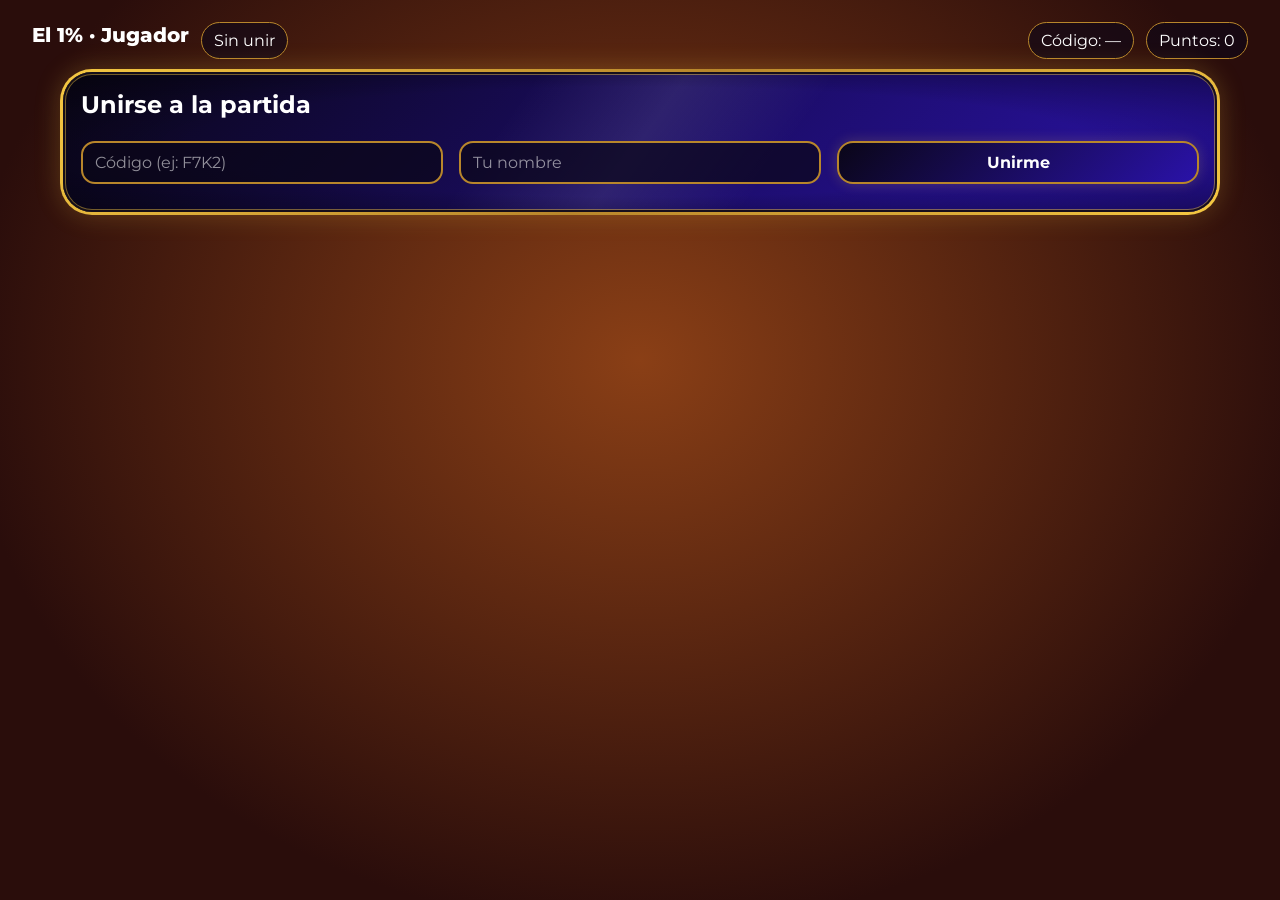
==== commit 5ab60c85: "Simplifica el móvil y muestra el % de acierto en el medallón Pantalla grande: el medallón de la esqu" ====
--- a/static/index.html
+++ b/static/index.html
@@ -32,10 +32,6 @@
   </header>
 
   <main class="layout">
-    <div class="hero">
-      <p class="hint">Ingresa el código que te dé el presentador y tu nombre. Cuando abra la pregunta, podrás responder, usar tu comodín o plantarte.</p>
-    </div>
-
     <section id="joinSection" class="card">
       <div class="section-title">
         <h2>Unirse a la partida</h2>
@@ -53,14 +49,14 @@
       <p class="hint" id="joinHint"></p>
     </section>
 
-    <section id="gameSection" class="grid two" style="display:none;">
+    <section id="gameSection" style="display:none;">
       <div class="question-stage" id="questionCard">
         <div class="stage-top">
           <div class="timer-medal" style="display:none;" id="timerBar">
             <div class="timer-fill" id="timerFill"></div>
             <div class="timer-medal-label"><span>1%</span></div>
           </div>
-          <button id="jokerBtn" class="btn secondary" style="padding:8px 12px;">Usar comodín</button>
+          <span class="alive-count" id="aliveCountBadge"></span>
           <span class="badge" id="phaseBadge">LOBBY</span>
         </div>
         <div class="panel question-panel">
@@ -74,20 +70,15 @@
           <input id="freeTextInput" class="input" placeholder="Escribe tu respuesta">
           <button class="btn" type="button" id="sendTextBtn">Enviar</button>
         </div>
-        <div class="status-row">
-          <span class="badge" id="aliveBadge">Estado: —</span>
-          <span class="badge" id="answerBadge">Respuesta: —</span>
+        <div class="cashout-row" id="cashoutRow" style="display:none;">
+          <button class="btn" id="cashoutKeepBtn" type="button">Plantarse (mantener)</button>
+          <button class="btn" id="cashoutBoostBtn" type="button">Plantarse x1.5</button>
         </div>
-      </div>
-
-      <div class="card">
-        <div class="section-title">
-          <h3>Acciones</h3>
-        </div>
-        <div class="grid" style="gap:10px;">
-          <div class="form-row">
-            <button class="btn secondary" id="cashoutKeepBtn" type="button">Plantarse (mantener)</button>
-            <button class="btn secondary" id="cashoutBoostBtn" type="button">Plantarse x1.5</button>
+        <button id="jokerBtn" class="btn joker-btn" type="button">Usar comodín</button>
+        <div class="info-strip">
+          <div class="status-row">
+            <span class="badge" id="aliveBadge">—</span>
+            <span class="badge" id="answerBadge">—</span>
           </div>
           <p class="hint" id="actionHint">Solo se puede responder cuando la pregunta está abierta.</p>
           <p class="hint" id="preloadHint" style="display:none;"></p>
@@ -127,6 +118,8 @@
     const resetBtn = document.getElementById('resetBtn');
     const questionCard = document.getElementById('questionCard');
     const cashoutKeepBtn = document.getElementById('cashoutKeepBtn');
+    const cashoutRow = document.getElementById('cashoutRow');
+    const aliveCountBadge = document.getElementById('aliveCountBadge');
     const cashoutBoostBtn = document.getElementById('cashoutBoostBtn');
     const codeInput = document.getElementById('codeInput');
     const nameInput = document.getElementById('nameInput');
@@ -416,7 +409,9 @@
         : state.alive
         ? 'Sigues en juego'
         : 'Eliminado';
-      aliveBadge.textContent = `Estado: ${aliveText}`;
+      aliveBadge.textContent = aliveText;
+      aliveCountBadge.textContent =
+        state.alive_count != null ? `${state.alive_count} de ${state.total_players} en pie` : '';
       aliveBadge.className = 'badge ' + (state.status === 'cashed_out' ? 'success' : state.alive ? 'success' : 'danger');
 
       answerBadge.textContent = state.has_answered ? 'Respuesta enviada' : 'Sin responder';
@@ -428,6 +423,9 @@
       const cashoutKeepOpen = state.can_cashout_keep && state.status === 'alive';
       const cashoutBoostOpen = state.can_cashout_boost && state.status === 'alive';
       const cashoutWindowOpen = (cashoutKeepOpen || cashoutBoostOpen) && state.status === 'alive';
+      cashoutKeepBtn.style.display = cashoutKeepOpen ? 'block' : 'none';
+      cashoutBoostBtn.style.display = cashoutBoostOpen ? 'block' : 'none';
+      cashoutRow.style.display = cashoutWindowOpen ? 'grid' : 'none';
 
       if (state.phase === 'intermission') {
         currentQuestionId = null;
@@ -439,6 +437,7 @@
           <div class="stat-big">
             <div class="stat-big-number">${state.intermission_eliminated_count ?? 0}</div>
             <div class="stat-big-label">eliminados en esta ronda</div>
+            <div class="stat-big-sub">${state.intermission_joker_count ?? 0} han usado comodín</div>
           </div>
         `;
         freeTextContainer.style.display = 'none';
@@ -509,8 +508,6 @@
       const canAnswerNow = state.can_answer && !state.has_answered && state.alive && !isCashOut && !cashoutWindowOpen;
       const canUseJoker = state.can_answer && state.joker_available && !state.has_answered && state.alive && !isCashOut && !cashoutWindowOpen;
       jokerBtn.disabled = !canUseJoker;
-      cashoutKeepBtn.style.display = 'inline-flex';
-      cashoutBoostBtn.style.display = 'inline-flex';
       cashoutKeepBtn.disabled = false;
       cashoutBoostBtn.disabled = false;
 
--- a/static/theme-1porciento.css
+++ b/static/theme-1porciento.css
@@ -354,6 +354,12 @@
   color: rgba(255, 255, 255, 0.8);
 }
 
+.theme-1p .stat-big .stat-big-sub {
+  margin-top: 10px;
+  font-size: clamp(14px, 1.6vw, 22px);
+  color: rgba(255, 255, 255, 0.65);
+}
+
 .theme-1p .overlay {
   background: rgba(20, 6, 4, 0.82);
 }
@@ -409,17 +415,78 @@
   display: none;
 }
 
-/* La explicación inicial solo tiene sentido antes de unirse */
-body.theme-1p[data-phase] .hero {
-  display: none;
-}
-
 .theme-1p #questionText {
   font-size: clamp(17px, 4.4vw, 24px);
 }
 
 .theme-1p .option-card .opt-text {
   font-size: clamp(18px, 5vw, 28px);
+}
+
+.theme-1p .alive-count {
+  margin-left: auto;
+  font-size: 14px;
+  font-weight: 700;
+  color: rgba(255, 255, 255, 0.85);
+}
+
+.theme-1p .joker-btn {
+  width: 100%;
+  padding: 16px;
+  font-size: 18px;
+  text-transform: uppercase;
+  letter-spacing: 0.04em;
+}
+
+/* Solo aparece cuando se puede usar (pregunta abierta y comodín sin gastar) */
+.theme-1p .joker-btn:disabled {
+  display: none;
+}
+
+.theme-1p .cashout-row {
+  grid-template-columns: 1fr 1fr;
+  gap: 10px;
+}
+
+.theme-1p .cashout-row .btn {
+  width: 100%;
+  padding: 16px 10px;
+  font-size: 16px;
+  border-color: var(--gold-light);
+  box-shadow: 0 0 22px rgba(245, 200, 66, 0.45);
+}
+
+/* Estado y avisos: en segundo plano, solo informativos */
+.theme-1p .info-strip {
+  margin-top: 4px;
+  padding-top: 12px;
+  border-top: 1px solid rgba(255, 255, 255, 0.12);
+}
+
+.theme-1p .info-strip .status-row {
+  gap: 6px;
+  margin-bottom: 4px;
+}
+
+.theme-1p .info-strip .badge,
+.theme-1p .info-strip .badge.success,
+.theme-1p .info-strip .badge.danger {
+  padding: 0;
+  border: none;
+  background: none;
+  font-size: 13px;
+  color: rgba(255, 255, 255, 0.6);
+}
+
+.theme-1p .info-strip .badge + .badge::before {
+  content: "·";
+  margin-right: 6px;
+}
+
+.theme-1p .info-strip .hint {
+  margin: 0 0 4px;
+  font-size: 13px;
+  color: rgba(255, 255, 255, 0.55);
 }
 
 .theme-1p #freeTextContainer .input {
@@ -434,6 +501,21 @@
 .theme-1p.screen header h1,
 .theme-1p.screen #timeBadge {
   display: none;
+}
+
+.theme-1p.screen #countsBadge {
+  padding: 10px 18px;
+  font-size: clamp(16px, 1.6vw, 26px);
+  font-weight: 800;
+  border: 2px solid var(--gold-light);
+}
+
+.theme-1p.screen #questionText:empty {
+  display: none;
+}
+
+.theme-1p.screen .timer-medal .timer-medal-label {
+  font-size: clamp(18px, 2.2vw, 34px);
 }
 
 .theme-1p.screen .layout {
